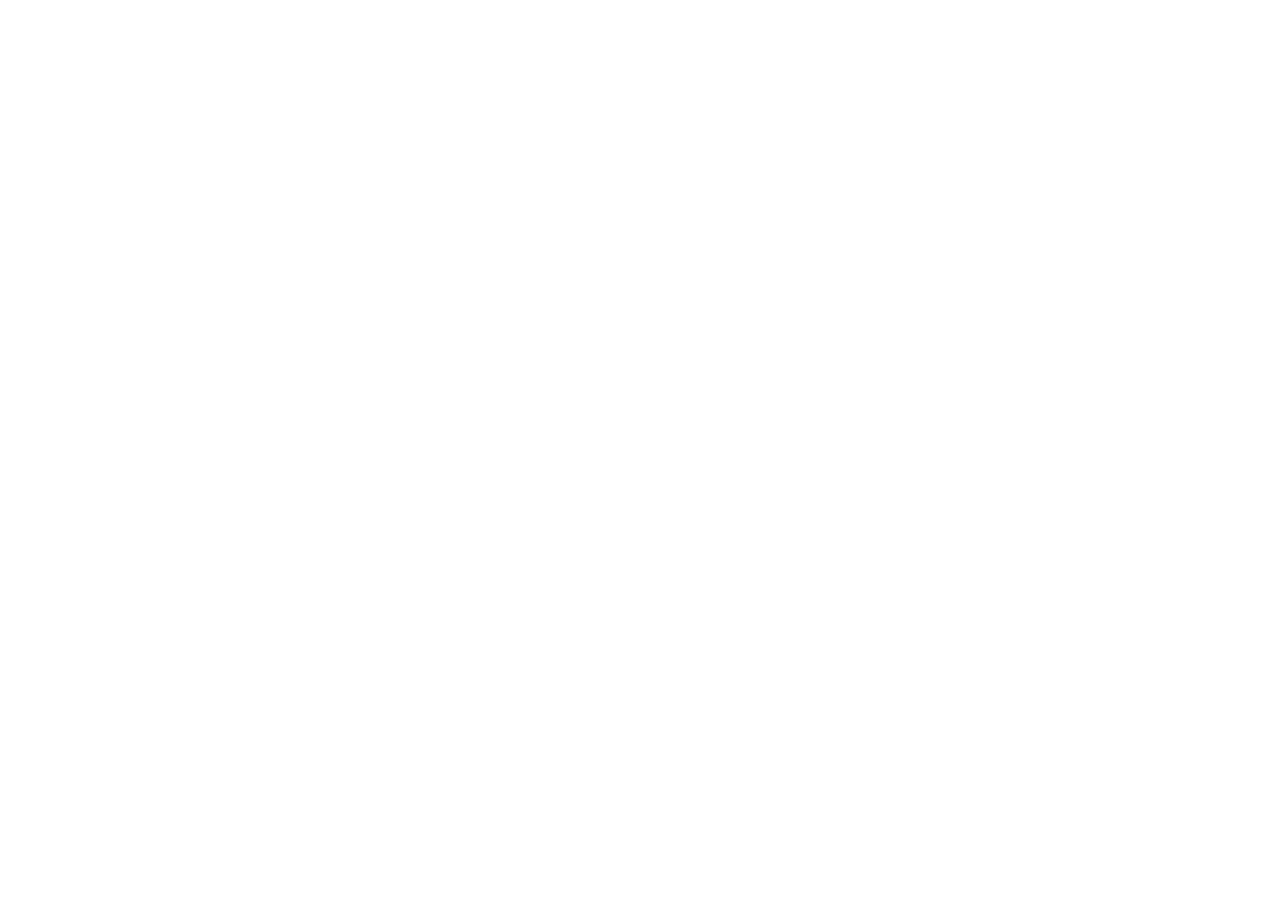
==== other project/index.html @ d13a1155 "nan" ====
<!DOCTYPE html>
<html lang="en">
<head>
    <meta charset="UTF-8">
    <meta name="viewport" content="width=device-width, initial-scale=1.0">
    <title>Document</title>
    <link rel="stylesheet" href="./style.css">
</head>
<body>
    
    
<script src="./app.js"></script>
</body>
</html>
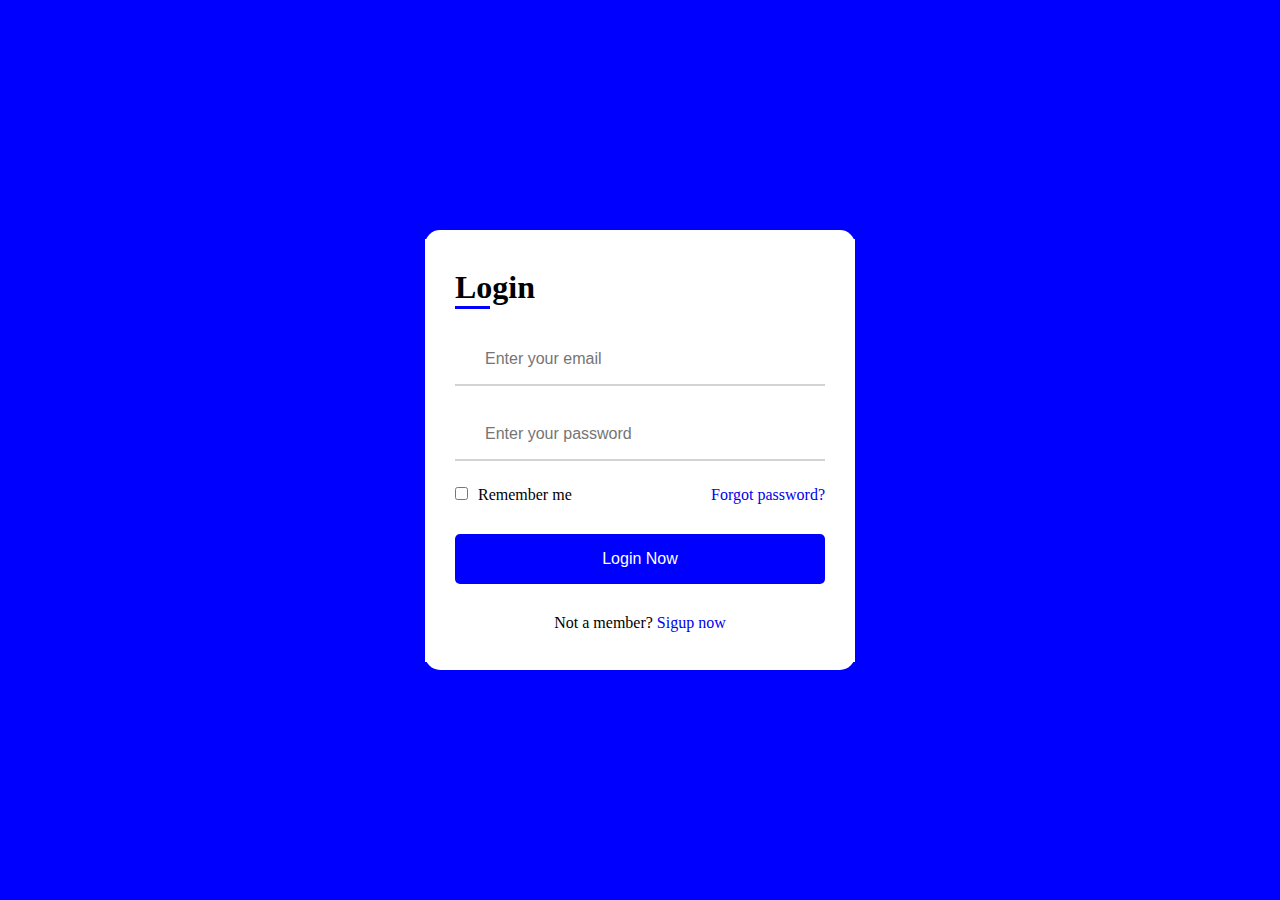
==== commit 4d9ddbca: "from3" ====
--- a/other project/index.html
+++ b/other project/index.html
@@ -4,10 +4,80 @@
     <meta charset="UTF-8">
     <meta name="viewport" content="width=device-width, initial-scale=1.0">
     <title>Document</title>
+    <link rel="stylesheet" href="https://unicons.iconscout.com/release/v4.0.8/css/line.css">
     <link rel="stylesheet" href="./style.css">
 </head>
 <body>
+  <div class="container">
+        <div class="forms">
+            <div class="form left">
+                <h1>Login</h1>
+                <form>
+                    <div class="input-field">
+                        <input type="email" placeholder="Enter your email" required>
+                        <i class="uil lock uil-envelope-edit"></i>
+                    </div>
+                    <div class="input-field">
+                        <input type="password" class="password" placeholder="Enter your password" required>
+                        <i class="uil lock uil-lock"></i>
+                        <!-- <i class="uil uil-eye blind"></i> -->
+                        <i class="uil blind uil-eye-slash"></i>
+                    </div>
+                    <div class="check-container">
+                        <div>
+                            <input type="checkbox" id="check">
+                            <label for="check">Remember me</label>
+                        </div>
+                        <div><a href="#">Forgot password?</a></div>
+                    </div>
+                    <button class="login">Login Now</button>
+                    <div class="not">
+                        <span>Not a member?</span>
+                        <a href="#" class="sigup">Sigup now</a>
+                    </div>
+                </form>
+            </div>
     
+    
+            <div class="form right">
+                <h1>Registration</h1>
+                <form>
+                    <div class="input-field">
+                        <input type="text" placeholder="Enter your name" required>
+                        <i class="uil lock uil-user"></i>
+                    </div>
+                    <div class="input-field">
+                        <input type="email" placeholder="Enter your email">
+                        <i class="uil lock uil-envelope-edit"></i>
+                    </div>
+                    <div class="input-field">
+                        <input type="password" class="password" placeholder="Enter your password" required>
+                        <i class="uil lock uil-lock"></i>
+                        <!-- <i class="uil blind uil-eye "></i> -->
+                        <!-- <i class="uil blind uil-eye-slash"></i> -->
+                    </div>
+                    <div class="input-field">
+                        <input type="password" class="password" placeholder="Enter your password" required>
+                        <i class="uil lock uil-lock"></i>
+                        <!-- <i class="uil uil-eye blind"></i> -->
+                        <i class="uil blind uil-eye-slash"></i>
+                    </div>
+                    <div class="check-container">
+                        <div>
+                            <input type="checkbox" id="check">
+                            <label for="check">I accept all item & conditions</label>
+                        </div>
+                    </div>
+                    <button class="login">Register Now</button>
+                    <div class="not">
+                        <span>Already have an account?</span>
+                        <a href="#" class="now">Login now</a>
+                    </div>
+                </form>
+            </div>
+        </div>
+       
+  </div>
     
 <script src="./app.js"></script>
 </body>
--- a/other project/style.css
+++ b/other project/style.css
@@ -0,0 +1,148 @@
+*{
+    margin: 0;
+    padding: 0;
+    box-sizing: border-box;
+}
+body{
+    height: 100vh;
+    display: flex;
+    justify-content: center;
+    align-items: center;
+    background-color: blue;
+}
+.container{
+    max-width:430px ;
+    width: 100%;
+    border-radius: 15px;
+    background-color: white;
+}
+
+ .container .forms{
+    display: flex;
+    width: 200%;
+    height: 440px;
+    align-items: center;
+    justify-content: center;
+    transition: height 0.2s ease;
+}  
+ .active .forms {
+    height:580px;
+}
+.active .forms .form{
+    margin-left: -50%;
+    transition: margin-left 0.09s ease,opacity 0.01s ease;
+}
+.active .forms .left{
+    opacity: 0;
+}
+.forms .right{
+    opacity: 0;
+}
+.active .forms .right{
+    opacity: 1;
+}
+
+.form{
+    width: 50%;
+    background-color: white;
+    padding: 30px;
+}
+.container .form h1{
+    position: relative;
+    font-weight: 600;
+    margin-bottom: 30px;
+}
+.container .form h1::before{
+    content: "";
+    position: absolute;
+    width: 35px;
+    height: 3px;
+    background-color: blue;
+    bottom: -3px;
+}
+.form .input-field{
+    position: relative;
+    width:100% ;
+    height: 50px;   
+    margin-bottom: 25px;
+}
+.form .input-field input{
+    width: 100%;
+    height: 100%;
+    padding-left: 30px;
+    border:none ;
+    outline: none;
+    border-bottom: 2px solid lightgray;
+    transition:all 0.3s linear ;
+
+}
+.form .input-field input:focus{
+    border-bottom-color: blue ;
+}
+
+input::placeholder{
+    font-size: 16px;
+}
+ .input-field i.lock{
+    position: absolute;
+    left: 0;
+    top: 12px;
+    font-size: 20px;
+}
+.input-field i.blind{
+    font-size: 20px;
+    position: absolute;
+    top: 12px;
+    right: 0;
+}
+.form .input-field input:focus~i{
+    color: blue ;
+}
+.form .check-container{
+    display: flex;
+    justify-content: space-between;
+}
+.form .check-container label{
+    cursor: pointer;
+}
+.form .check-container input{
+    margin-right: 6px;
+}
+.form .check-container a{
+    text-decoration: none;
+}
+.form .check-container a:hover{
+    text-decoration: underline;
+}
+.form .login{
+    width: 100%;
+    height: 50px;
+    margin: 30px 0;
+    color: white;
+    background-color: blue;
+    border: 0;
+    outline: 0;
+    border-radius: 5px;
+    font-size: 16px;
+    font-weight: 500;
+}
+.form .login:hover{
+    background-color: rgb(124, 124, 227);
+}
+ .form .not{
+    text-align: center;
+}
+.form .not a{
+    text-decoration: none;
+}
+.form .not a:hover{
+    text-decoration: underline;
+}
+.right{
+    background-color: white;
+    border-radius: 10px;
+}
+
+
+
+
